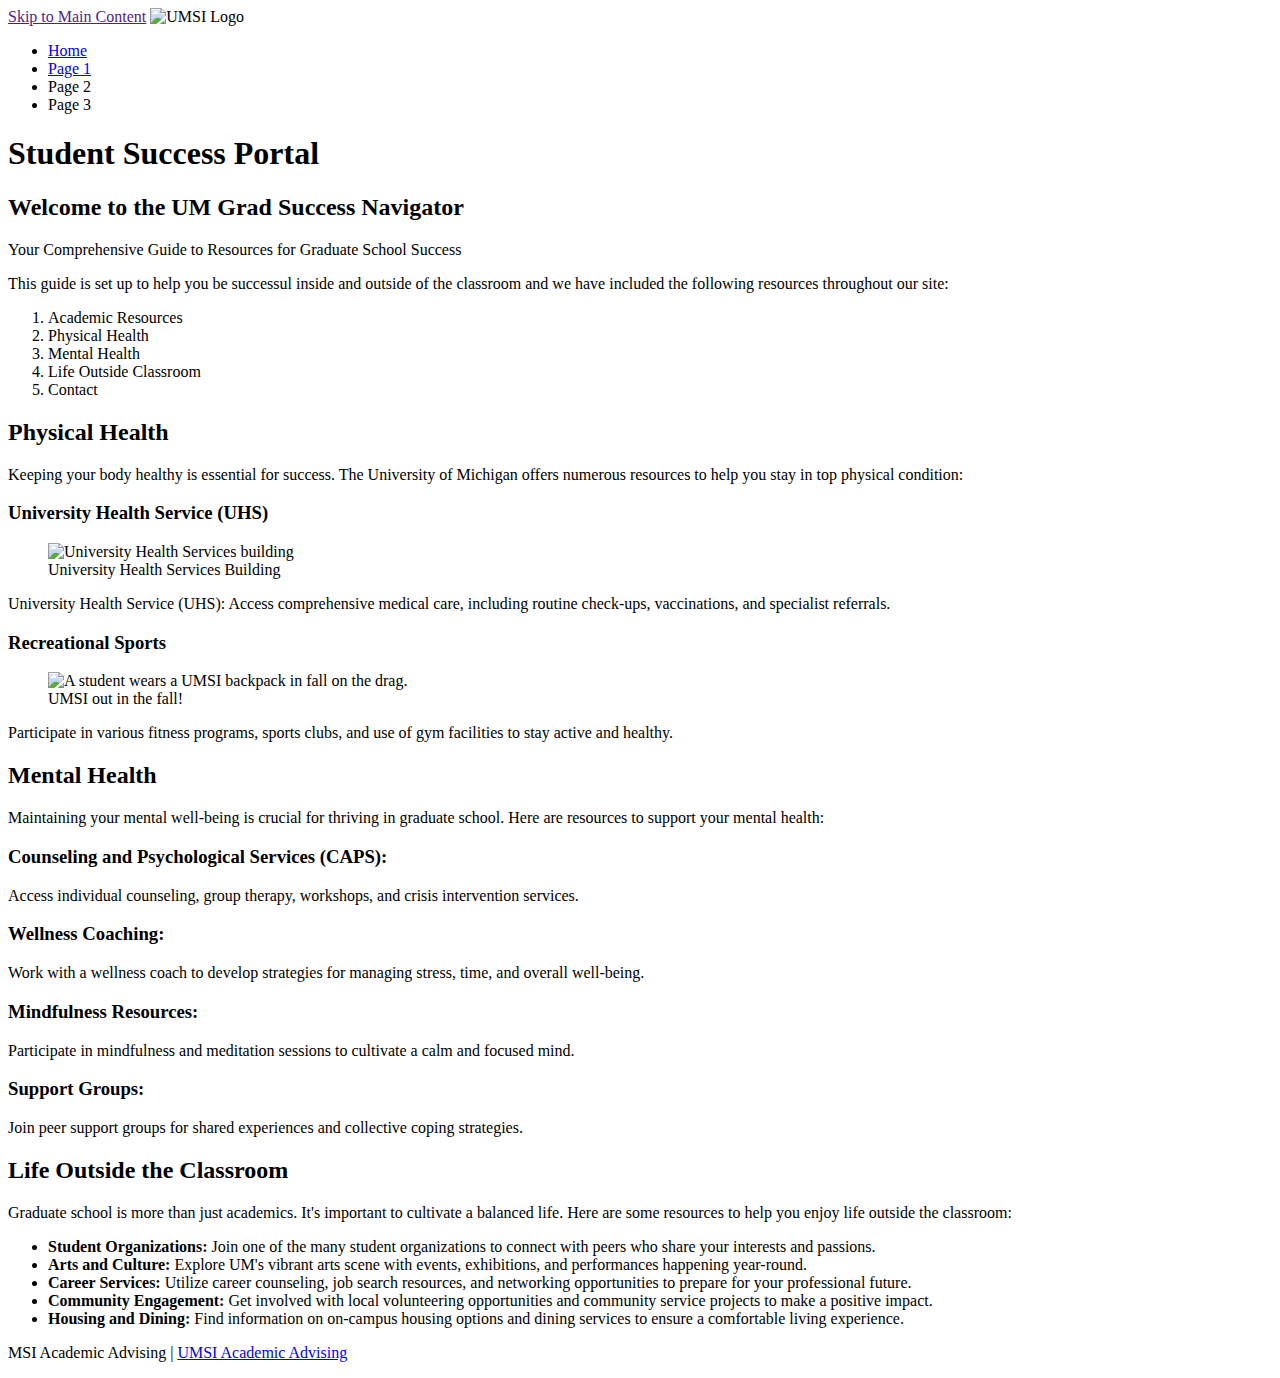
==== index.html @ dcb6e0af "Add files via upload" ====
<!DOCTYPE html>
<html lang="en">
<head>
    <meta charset="UTF-8">
    <meta name="viewport" content="width=device-width, initial-scale=1.0">
    <title>Student Success Portal</title>
</head>
<body>

    <header>
  <a href = "">Skip to Main Content</a>
        <img src="images/UMSI_signature_vertical_informal_solidblue.jpg" alt="UMSI Logo">
        <nav>
            <ul>
                <li><a href = "index.html">Home</a></li>
                <li><a href = "page_1.html">Page 1</a></li>
                <li>Page 2</li>
                <li>Page 3</li>
            </ul>
        </nav>
        <h1>Student Success Portal</h1>

    </header>
    <main>
        <section>
            <h2>Welcome to the UM Grad Success Navigator</h2>
            <p> Your Comprehensive Guide to Resources for Graduate School Success</p>
            <p>This guide is set up to help you be successul inside and outside of the classroom and we have included the following resources throughout our site:</p>
            <ol>
                <li>Academic Resources</li>
                <li>Physical Health</li>
                <li>Mental Health</li>
                <li>Life Outside Classroom</li>
                <li>Contact</li>
            </ol>
        </section>
        <section>
            <h2>Physical Health</h2>
            <p>Keeping your body healthy is essential for success. The University of Michigan offers numerous resources to help you stay in top physical condition:</p>
            <article>
                <h3>University Health Service (UHS)</h3>
                <figure>
                    <img src="images/UHS.jpg" alt="University Health Services building">
                    <figcaption>University Health Services Building</figcaption>
                </figure>
                <p>University Health Service (UHS): Access comprehensive medical care, including routine check-ups, vaccinations, and specialist referrals.</p>
            </article>
            <article>
                <h3>Recreational Sports</h3>
                <figure>
                    <img src="images/UMSI_CampusFall_UMSIBackpack_02.jpg" alt="A student wears a UMSI backpack in fall on the drag.">
                    <figcaption>UMSI out in the fall!</figcaption>
                </figure>
                <p>Participate in various fitness programs, sports clubs, and use of gym facilities to stay active and healthy.</p>
            </article>
        </section>
        
        <section>
            <h2>Mental Health</h2>
            <p>Maintaining your mental well-being is crucial for thriving in graduate school. Here are resources to support your mental health:</p>
            <article>
                <h3>Counseling and Psychological Services (CAPS):</h3>
                <p> Access individual counseling, group therapy, workshops, and crisis intervention services.</p>
            </article>
            <article>
                <h3>Wellness Coaching:</h3>

                <p>Work with a wellness coach to develop strategies for managing stress, time, and overall well-being.</p>
            </article>
            <article>
                <h3>Mindfulness Resources:</h3>

                <p> Participate in mindfulness and meditation sessions to cultivate a calm and focused mind.</p>
            </article>
            <article>
                <h3>Support Groups:</h3>

                <p> Join peer support groups for shared experiences and collective coping strategies.</p>
            </article>
        </section>

        
        <section id="life-outside-classroom">
            <h2>Life Outside the Classroom</h2>
            <p>Graduate school is more than just academics. It's important to cultivate a balanced life. Here are some resources to help you enjoy life outside the classroom:</p>
            <article>

            </article>
            <ul>
                <li><strong>Student Organizations:</strong> Join one of the many student organizations to connect with peers who share your interests and passions.</li>
                <li><strong>Arts and Culture:</strong> Explore UM's vibrant arts scene with events, exhibitions, and performances happening year-round.</li>
                <li><strong>Career Services:</strong> Utilize career counseling, job search resources, and networking opportunities to prepare for your professional future.</li>
                <li><strong>Community Engagement:</strong> Get involved with local volunteering opportunities and community service projects to make a positive impact.</li>
                <li><strong>Housing and Dining:</strong> Find information on on-campus housing options and dining services to ensure a comfortable living experience.</li>
            </ul>
        </section>
        <!-- Content taken & modified from UMGPT with the prompt, "write me a webpage of intro content to help University of Michigan Master's students navigate different resources for being successful in grad school - this will include academic resources, physical health resources, mental health resources, support for life outside the classroom"
        UMGPT. (2024). UMGPT (August 29th version) [Large language model]. -->
    </main>
    <footer>
        <p>MSI Academic Advising | <a href="https://sites.google.com/umich.edu/msiacademicadvising/student-support-resources">UMSI Academic Advising </a></p>
        </footer>
</body>
</html>
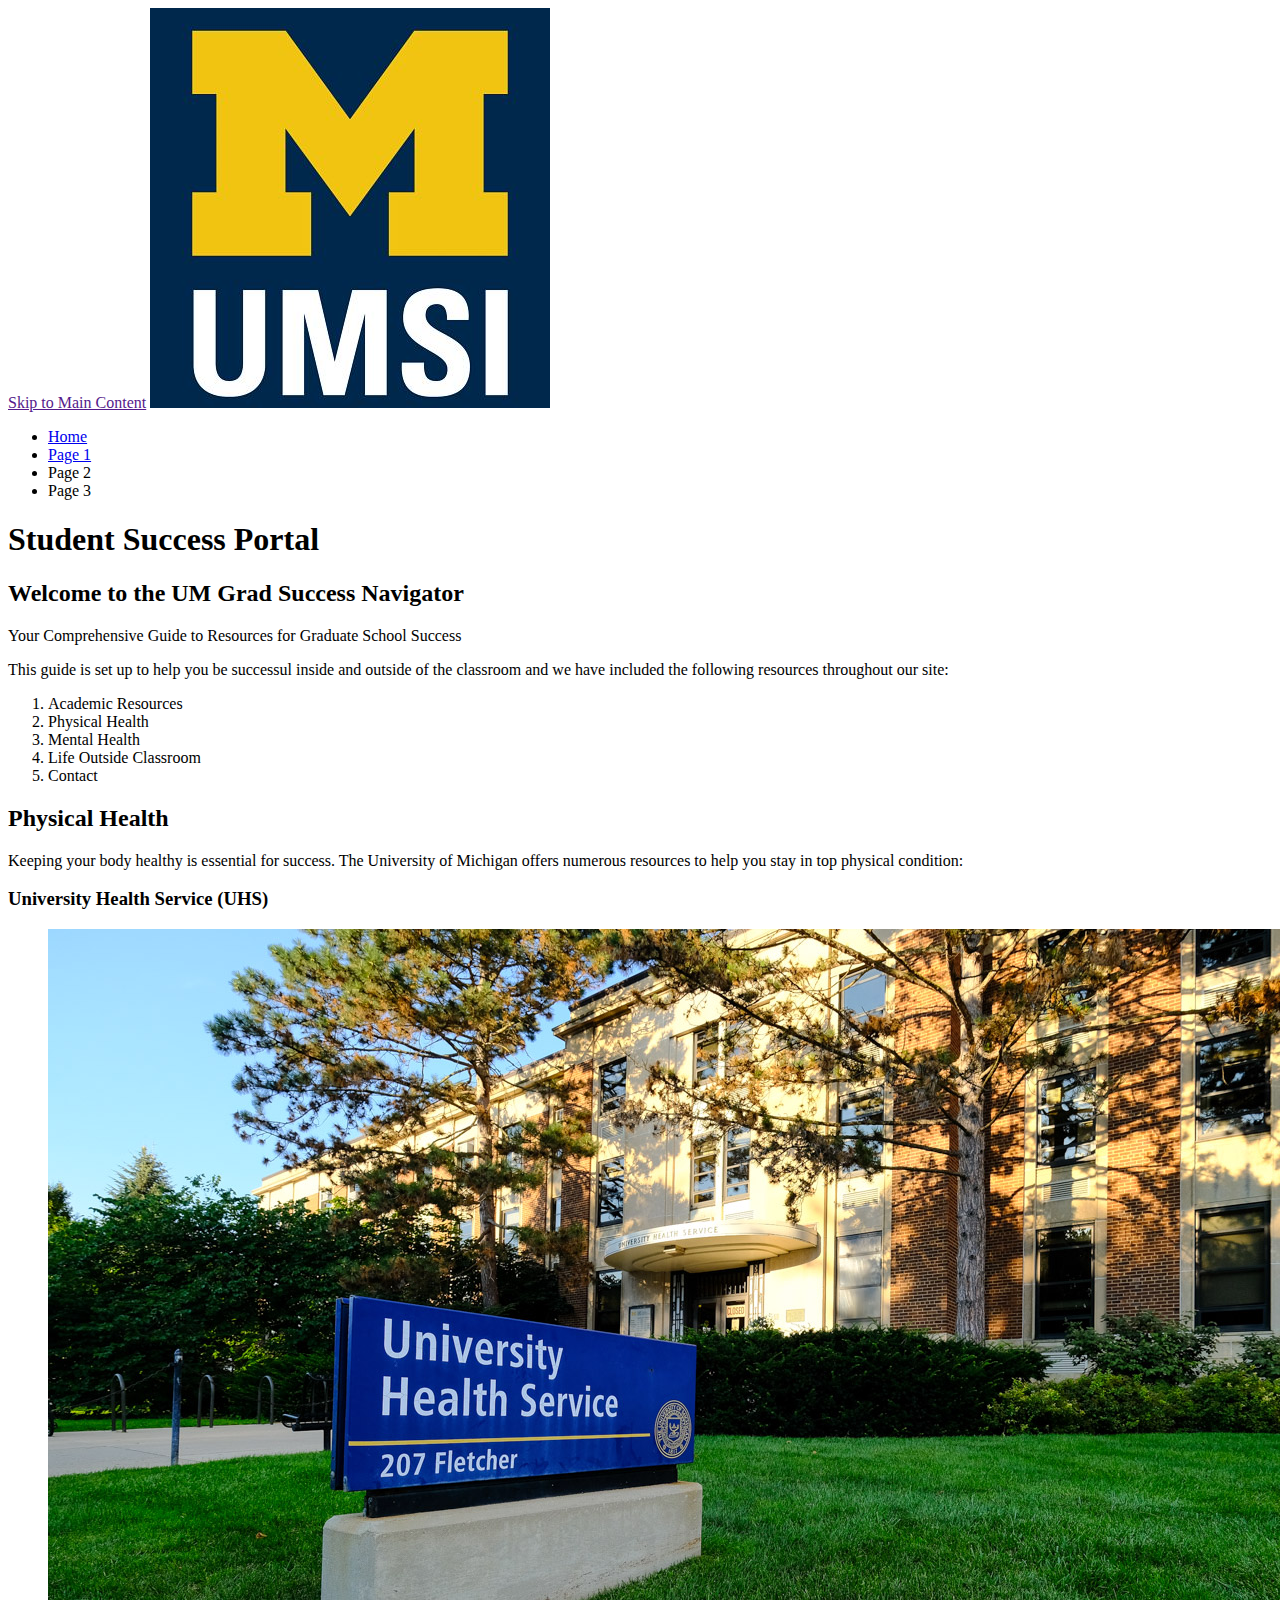
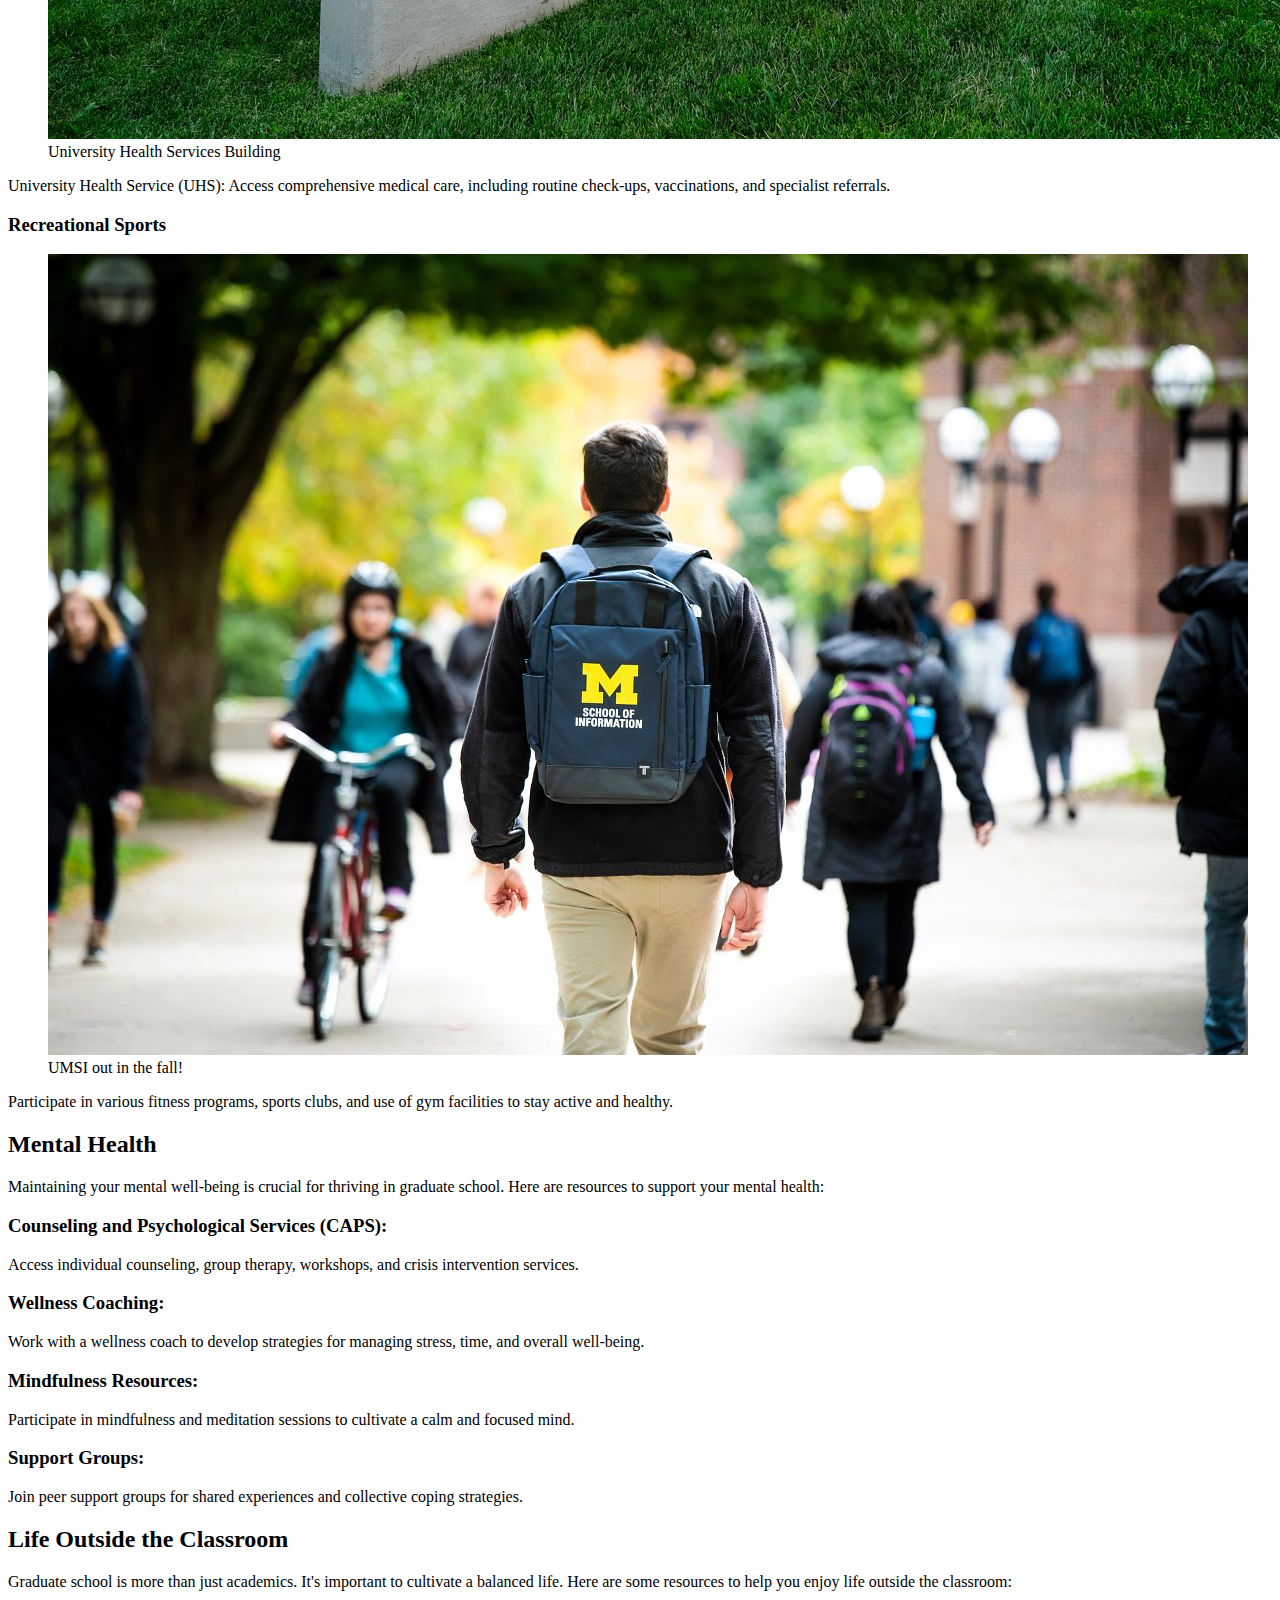
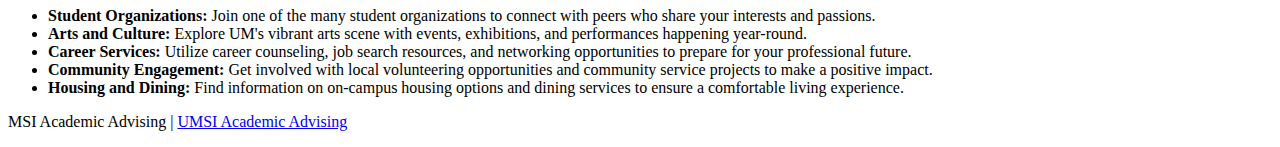
==== commit 167d0211: "Add files via upload" ====
--- a/index.html
+++ b/index.html
@@ -13,7 +13,7 @@
         <nav>
             <ul>
                 <li><a href = "index.html">Home</a></li>
-                <li><a href = "page_1.html">Page 1</a></li>
+                <li><a href = "tutoring.html">Page 1</a></li>
                 <li>Page 2</li>
                 <li>Page 3</li>
             </ul>
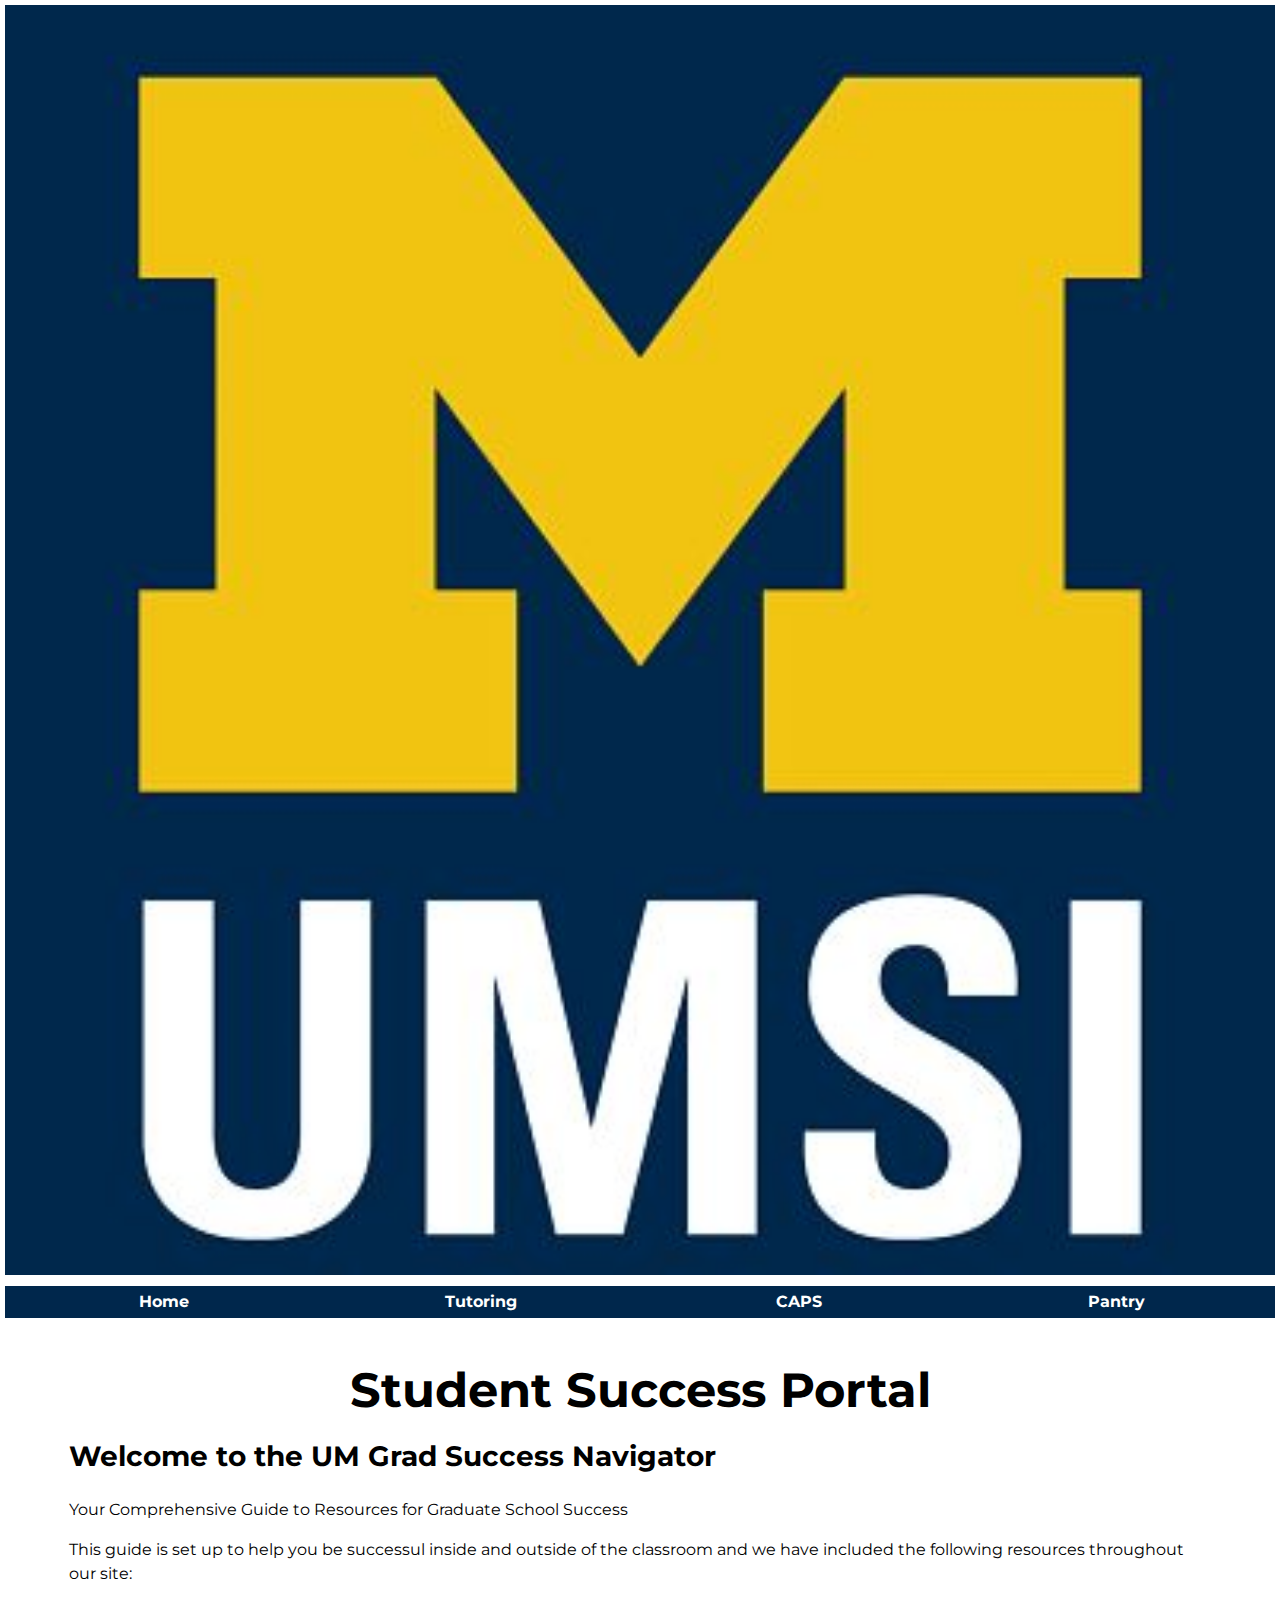
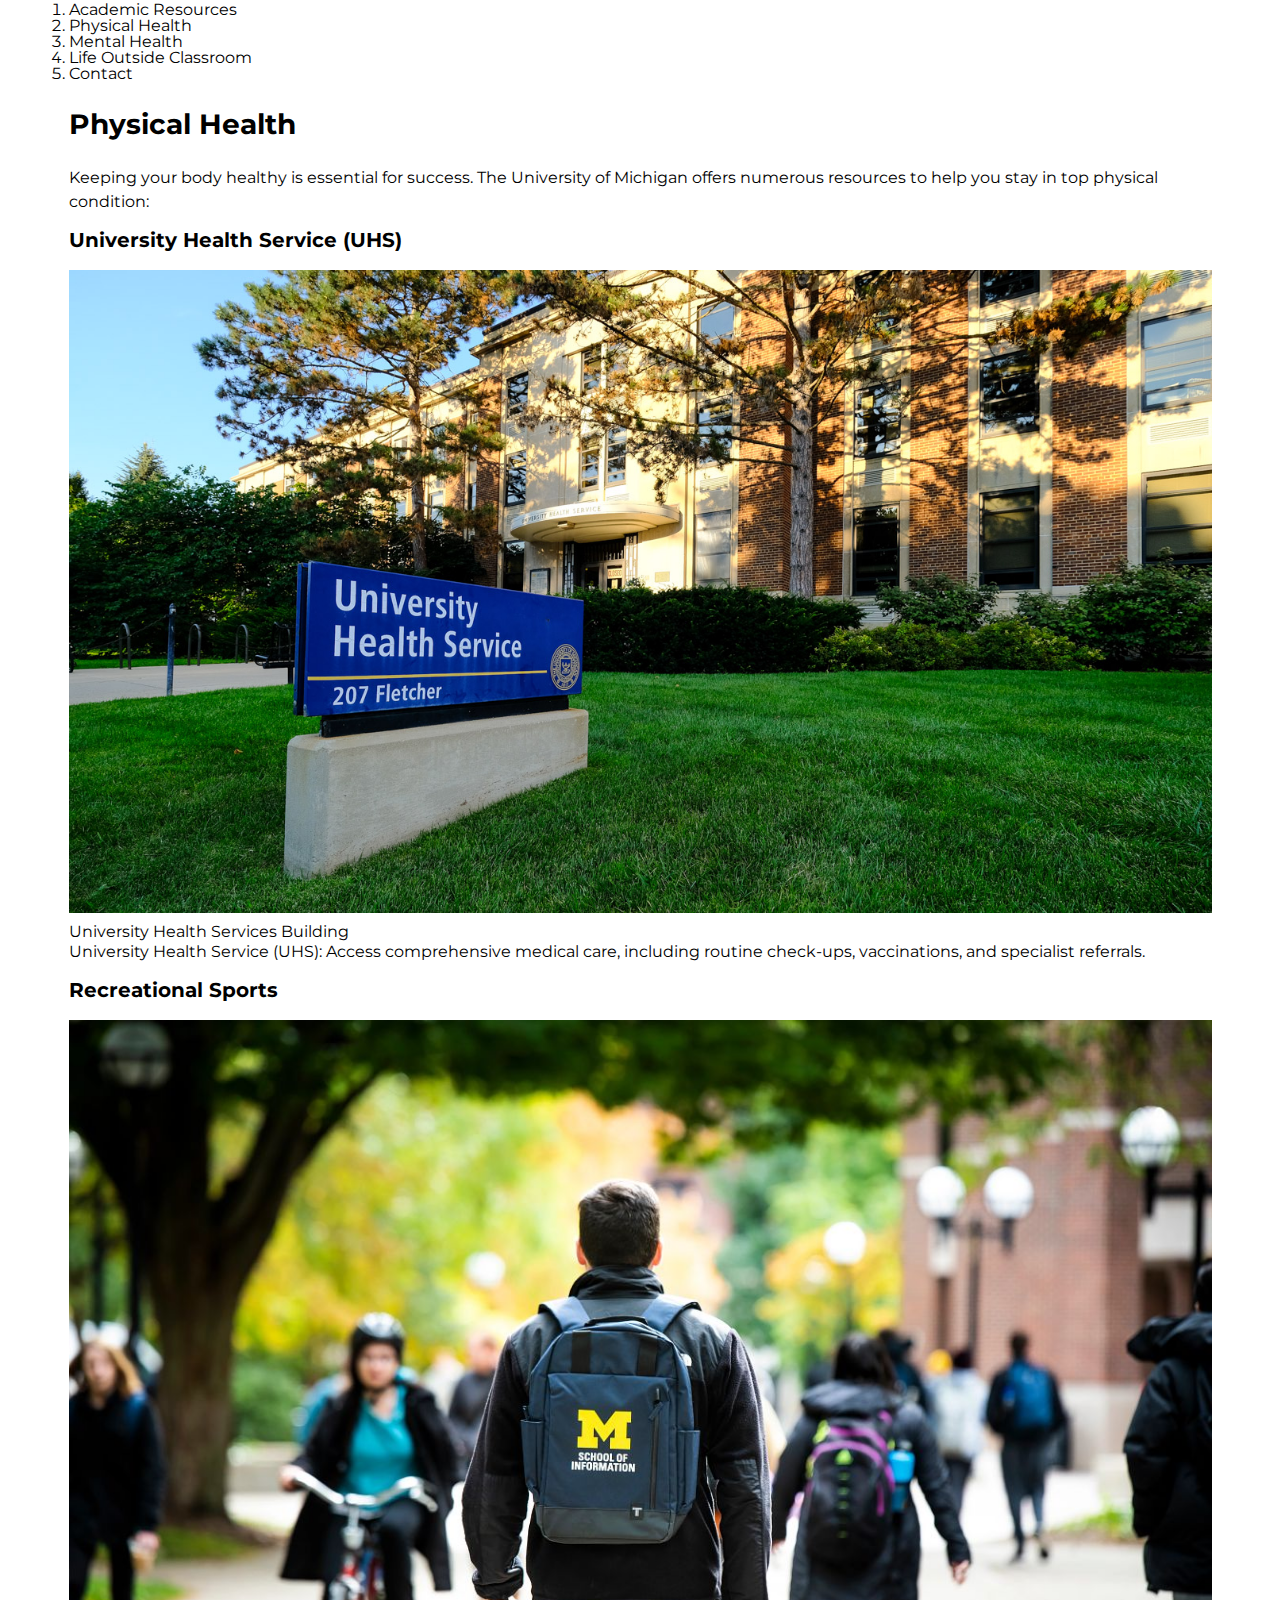
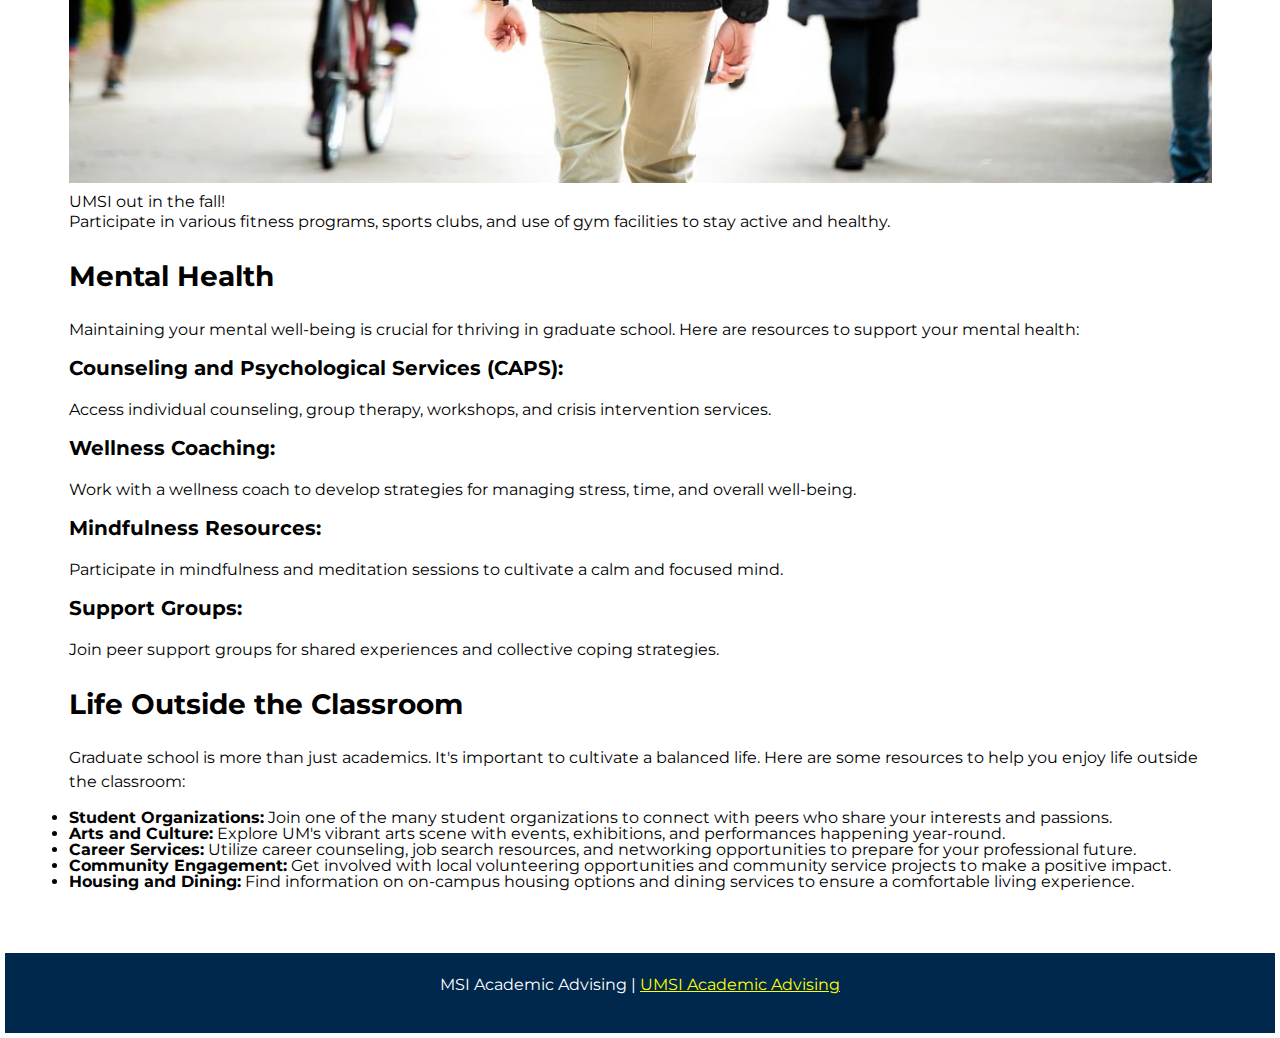
==== commit 15368358: "Add files via upload" ====
--- a/index.html
+++ b/index.html
@@ -4,24 +4,30 @@
     <meta charset="UTF-8">
     <meta name="viewport" content="width=device-width, initial-scale=1.0">
     <title>Student Success Portal</title>
+    <link rel="icon" type="image/png" href="">
+    <link rel="stylesheet" type="text/css" href="css/html5reset.css">
+    <link rel="stylesheet" type="text/css" href="css/style.css">
+    <link rel="preconnect" href="https://fonts.googleapis.com">
+    <link rel="preconnect" href="https://fonts.gstatic.com" crossorigin>
+    <link href="https://fonts.googleapis.com/css2?family=Montserrat:ital,wght@0,100..900;1,100..900&display=swap" rel="stylesheet">
 </head>
 <body>
 
     <header>
-  <a href = "">Skip to Main Content</a>
+  <div class="skip"><a href="#maincontent">Skip to Main Content</a></div>
         <img src="images/UMSI_signature_vertical_informal_solidblue.jpg" alt="UMSI Logo">
         <nav>
-            <ul>
-                <li><a href = "index.html">Home</a></li>
-                <li><a href = "tutoring.html">Page 1</a></li>
-                <li>Page 2</li>
-                <li>Page 3</li>
+            <ul class="top-bar">
+                <li><a href="index.html">Home</a></li>
+                <li><a href="tutoring.html">Tutoring</a></li>
+                <li><a href="CAPS.html">CAPS</a></li>
+                <li><a href="food.html">Pantry</a></li>
             </ul>
         </nav>
         <h1>Student Success Portal</h1>
 
     </header>
-    <main>
+    <main id="maincontent">
         <section>
             <h2>Welcome to the UM Grad Success Navigator</h2>
             <p> Your Comprehensive Guide to Resources for Graduate School Success</p>
--- a/css/style.css
+++ b/css/style.css
@@ -0,0 +1,242 @@
+body {
+    font-family: Montserrat, sans-serif;
+    margin: 5px;
+}
+
+main {
+    margin: 0% 5% 5% 5%;
+}
+
+p {
+    font-size: medium;
+    margin-bottom: 1em;
+    line-height: 1.5rem;
+}
+
+
+h1 {
+    display: block;
+    font-weight: 500px;
+    font-size: 3rem;
+    margin: 1em 0em 2em 0em;
+}
+
+h2 {
+    font-size: 1.75rem;
+    font-weight: 250px;
+    margin-top: 1em;
+    margin-bottom: 1em;
+}
+
+h3 {
+    font-size: 1.25rem;
+    margin-bottom: 1em;
+}
+
+summary {
+    margin-bottom: .5em;
+}
+
+img {
+    width: 100%;
+    margin-bottom: .5em;
+}
+
+h1 {
+    display: block;
+    text-align: center;
+margin-bottom: 1rem;
+}
+
+.skip a{
+    background: white;
+    left: 0;
+    padding: 6px;
+    -webkit-transition: top 1s ease-out;
+    transition: top 1s ease-out;
+    z-index: 1;
+    top: -40px;
+    position: absolute;
+  }
+
+  .skip a:focus {
+    position: absolute;
+    top: 20px;
+  }
+
+  *:focus {
+    border: solid 2px white;
+  }
+
+.top-bar {
+    display: grid;
+    grid-template-columns: 1fr 1fr 1fr 1fr;
+    align-items: center;
+    background-color: #00274C;
+    height: 2em;
+    justify-items: center;
+    justify-content: center;
+
+}
+
+.top-bar a {
+    color: white;
+    text-decoration: none;
+    font-weight: bold;
+    padding: 1em;
+
+}
+
+.top-bar a:hover {
+    color: #FFCB05;
+    text-decoration: underline;
+}
+
+.urgent-buttons {
+    display: grid;
+    grid-template-columns: 1fr 1fr;
+    column-gap: 1em;
+    position: sticky;
+    top: 1em;
+    margin: 2em;
+    background-color: white;
+}
+
+.resource-grid {
+ display: grid;
+ grid-template-columns: 50% 50%;
+ grid-template-rows: 1fr 1fr 1fr 1fr 1fr ;
+ column-gap: 10%;
+    row-gap: 1em;}
+
+.resource-grid p {
+margin-bottom: 0px;}
+
+.resource-grid div >p {
+    height: 50%;
+    overflow: auto;
+}
+
+.resource-grid div:nth-child(2) {
+    grid-column: 1/-1;
+    margin: 0px;
+    padding:0px
+}
+
+.resource-grid div:last-child {
+    grid-column: 1/-1;
+
+}
+
+#resource-grid-header{
+    grid-column: 1/span 2;
+    justify-items: center;
+    margin-bottom: 0px;
+}
+
+header > img {
+width: 100%;
+}
+
+.hero-image {
+display: block;
+align-self: center;
+width: 100%;
+height: auto;
+margin-right: auto;
+margin-left: auto;
+
+}
+footer {
+    display: flex;
+    flex-direction: column;
+    background-color: #00274c;
+    color: white;
+    height: 3em;
+    padding: 1em;
+    align-content: center;
+    align-items: center;
+    justify-content: center;
+    justify-content: center;
+    padding-top: 1em; }
+
+footer a {
+    color: yellow;
+}
+
+.services-grid {
+    display: grid;
+    grid-template-columns: 1fr 1fr;
+    grid-template-rows: 1fr 1fr;
+    column-gap: 1em;
+}
+
+.services-grid img {
+    width: 100%;
+    height: auto;
+}
+
+.help-grid {
+display: grid;
+grid-template-columns: 1fr 1fr;
+grid-template-rows: 1fr 1fr;
+list-style-type: none;
+margin-bottom: 0px;
+}
+
+
+.help-grid details:open {
+    align-items: start;
+
+}
+
+.help-grid details:open p {
+    margin-bottom: 1em;
+}
+
+.help-grid details:open li {
+    margin-top: .5em;
+    margin-bottom: .5em;
+}
+
+#third-dropdown::before {
+    margin-top: -50px;
+
+}
+
+.tutoring-grid {
+    display: grid;
+    grid-template-columns: 1fr 1fr;
+    grid-template-rows: 1fr;
+    column-gap: 1em;
+}
+
+button {
+    background-color: #00274c;
+    border: 1px #FFCB05 solid;
+    color: white;
+    height: 4em;
+    padding: 1em 2em;
+    text-align: center;
+    text-decoration: none;
+    display: inline-block;
+    font-size: 16px;
+}
+
+button:hover {
+    background-color: #FFCB05;
+    border: 1px #00274c solid;
+    color: black;
+}
+
+.tutoring-faqs {
+    display:grid;
+    width: 100% ;
+    grid-template-columns: 50% 50%;
+    column-gap: 1em;
+}
+
+.tutoring-faqs>details>p
+{ font-size: .8rem;
+    overflow: auto;
+}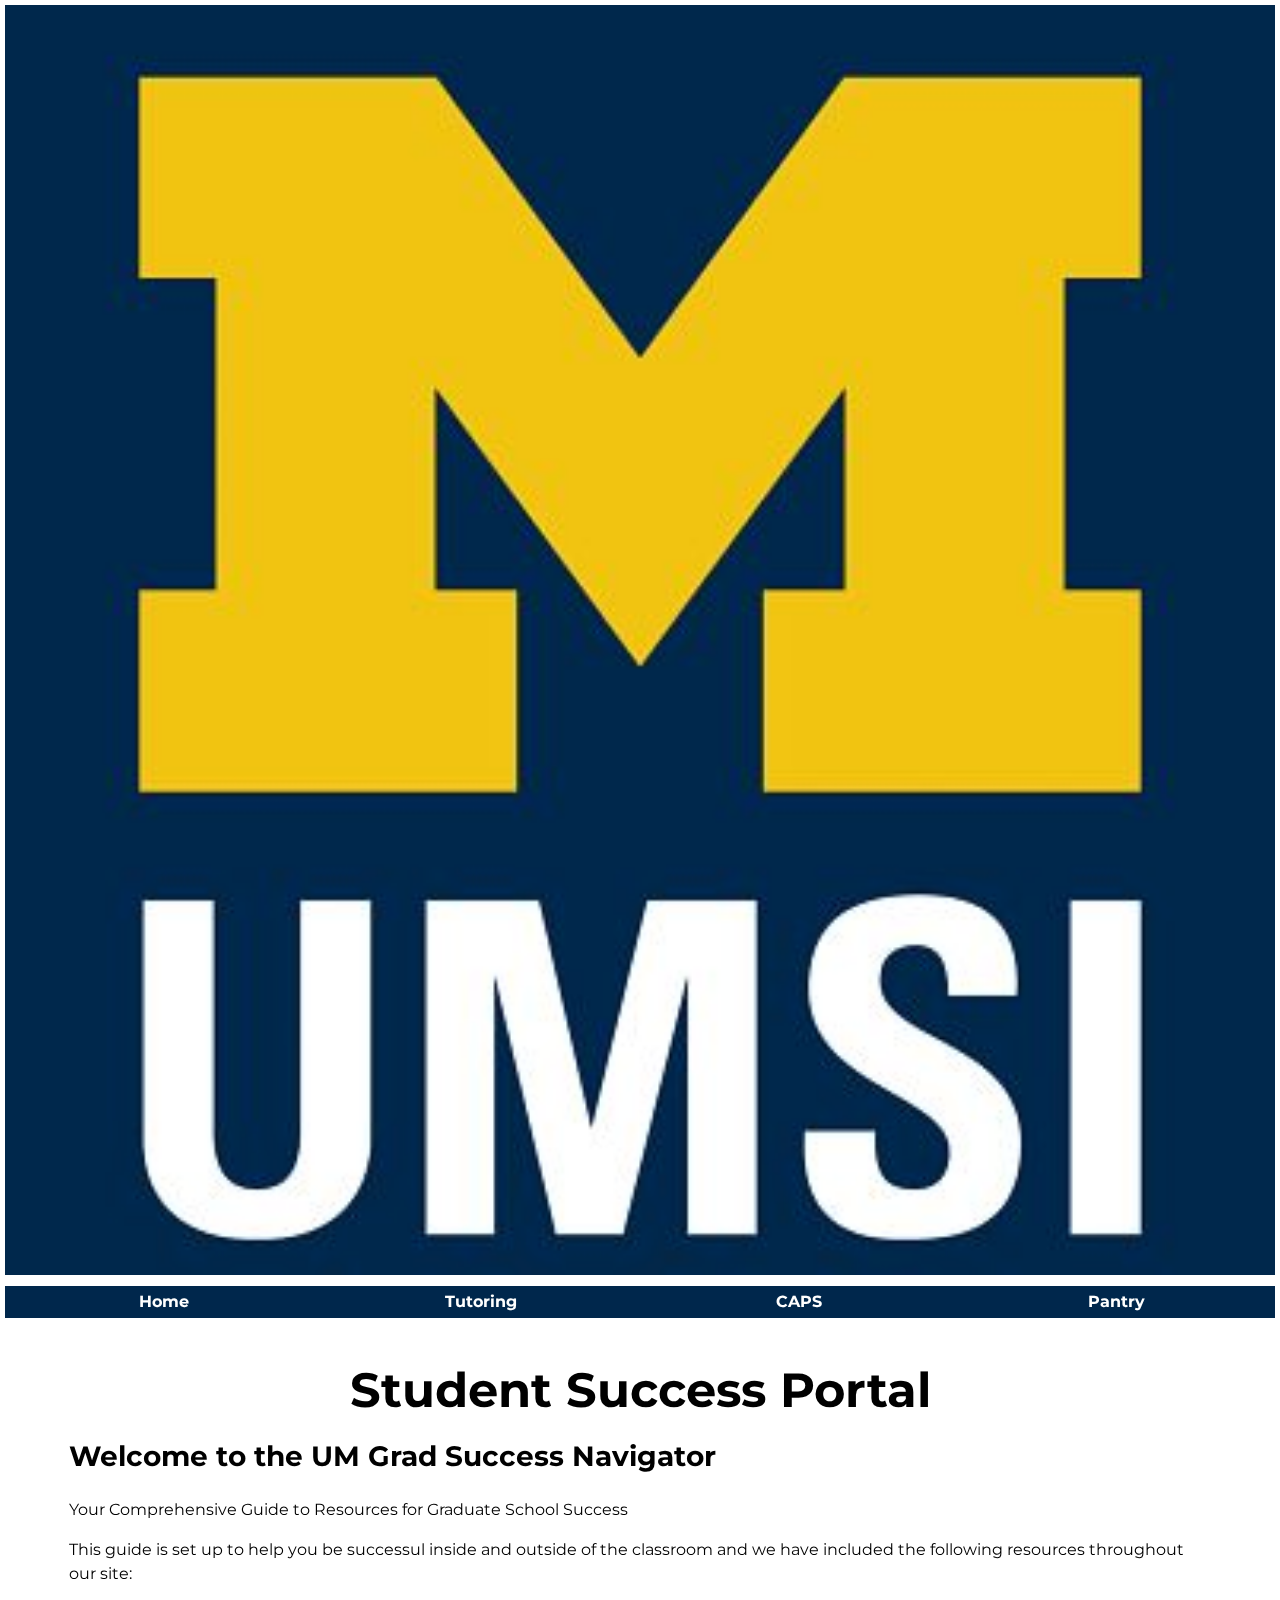
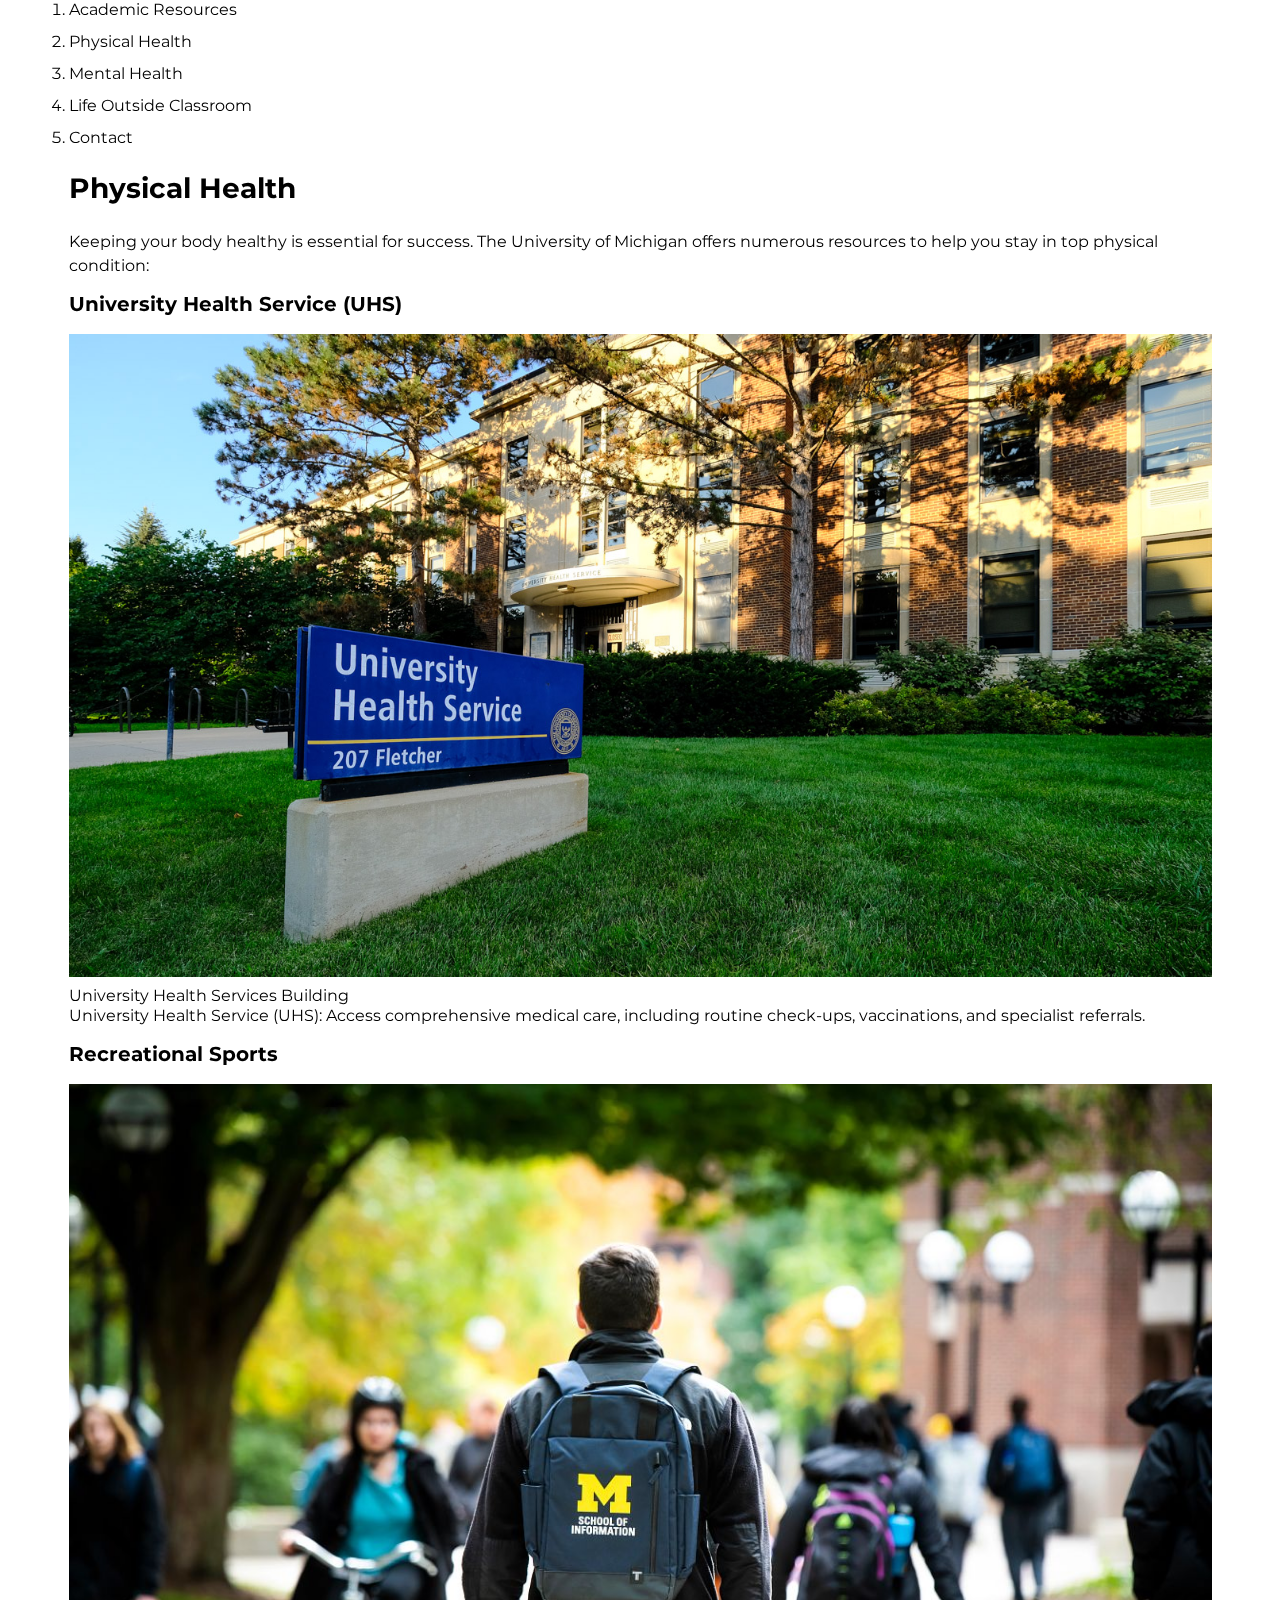
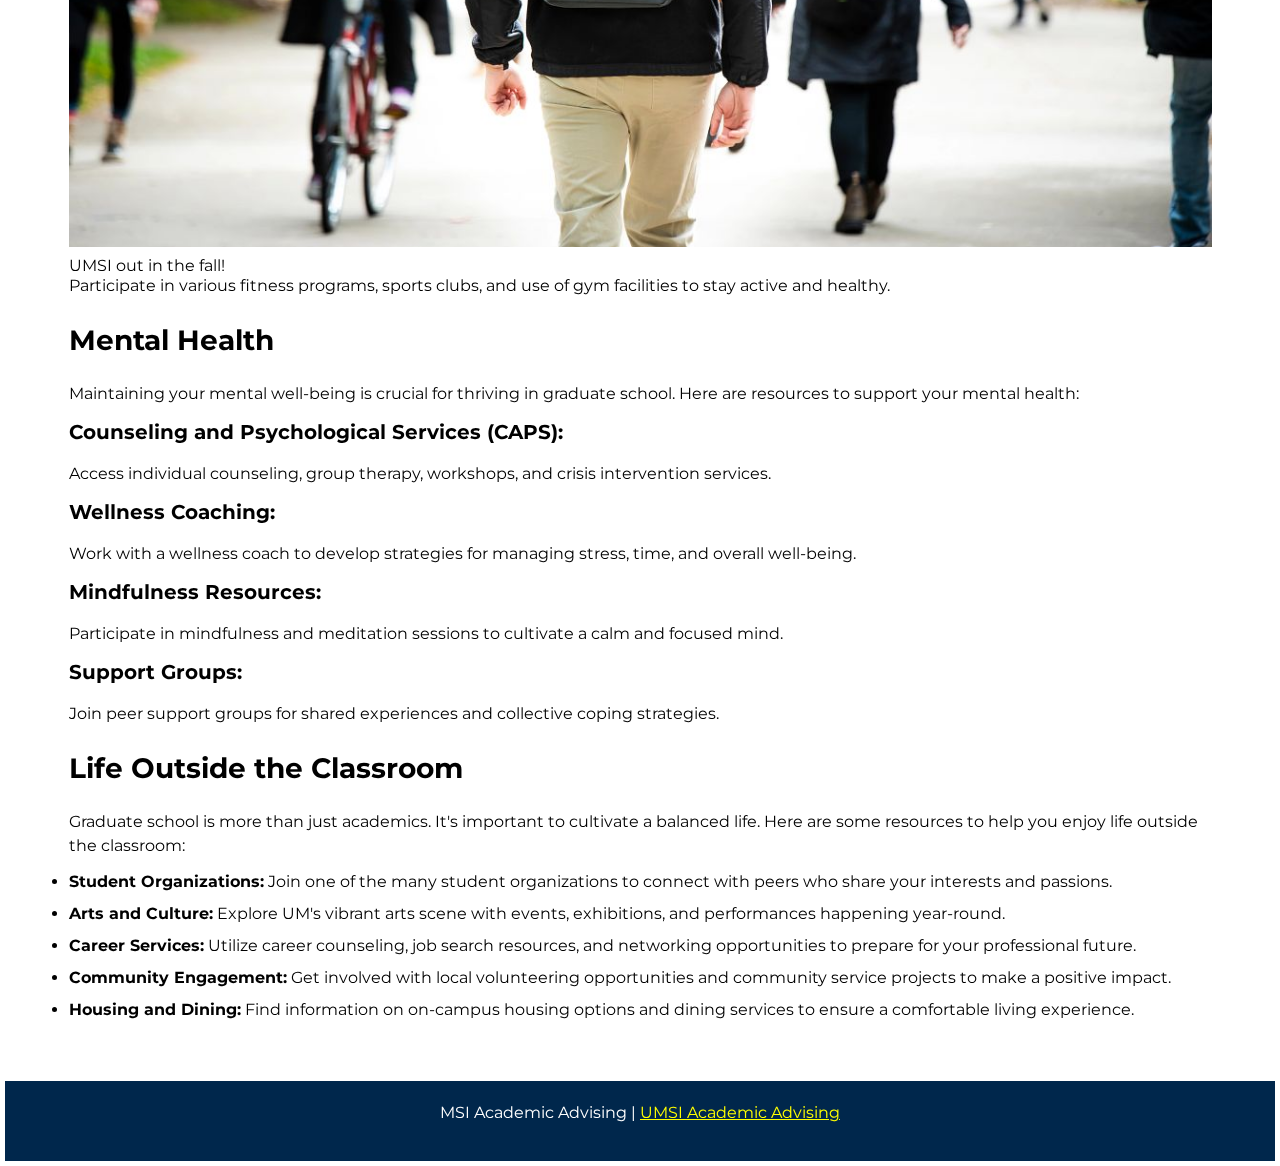
==== commit 7747fe24: "Add files via upload" ====
--- a/index.html
+++ b/index.html
@@ -11,7 +11,7 @@
     <link rel="preconnect" href="https://fonts.gstatic.com" crossorigin>
     <link href="https://fonts.googleapis.com/css2?family=Montserrat:ital,wght@0,100..900;1,100..900&display=swap" rel="stylesheet">
 </head>
-<body>
+<body class="parallax">
 
     <header>
   <div class="skip"><a href="#maincontent">Skip to Main Content</a></div>
--- a/css/style.css
+++ b/css/style.css
@@ -1,11 +1,23 @@
+
 body {
     font-family: Montserrat, sans-serif;
     margin: 5px;
+
+}
+
+.parallax {
+    background-image: url("/images/UMSI_Campus_Winter_ArtSculptureandUnion_01_mobile.JPG");
+    background-size: cover;
+    background-position-x: -150px;
+    background-repeat: no-repeat;
+    backdrop-filter: grayscale(40%) blur(20px) brightness(145%);
+    background-attachment: fixed;
 }
 
 main {
     margin: 0% 5% 5% 5%;
 }
+
 
 p {
     font-size: medium;
@@ -46,6 +58,10 @@
     display: block;
     text-align: center;
 margin-bottom: 1rem;
+}
+
+li {
+    margin-bottom: 1rem;
 }
 
 .skip a{
@@ -79,6 +95,11 @@
 
 }
 
+.top-bar li {
+  margin-bottom: 0px;
+
+}
+
 .top-bar a {
     color: white;
     text-decoration: none;
@@ -105,9 +126,13 @@
 .resource-grid {
  display: grid;
  grid-template-columns: 50% 50%;
- grid-template-rows: 1fr 1fr 1fr 1fr 1fr ;
  column-gap: 10%;
-    row-gap: 1em;}
+    row-gap: 1em;
+ align-items: start;}
+
+.resource-grid div {
+padding-bottom: 0px; 
+}
 
 .resource-grid p {
 margin-bottom: 0px;}
@@ -184,7 +209,6 @@
 margin-bottom: 0px;
 }
 
-
 .help-grid details:open {
     align-items: start;
 
@@ -239,4 +263,11 @@
 .tutoring-faqs>details>p
 { font-size: .8rem;
     overflow: auto;
+}
+
+@media (prefers-reduced-motion) {
+    .parallax {
+        background-image: none; 
+        background-color: whitesmoke;
+    }
 }